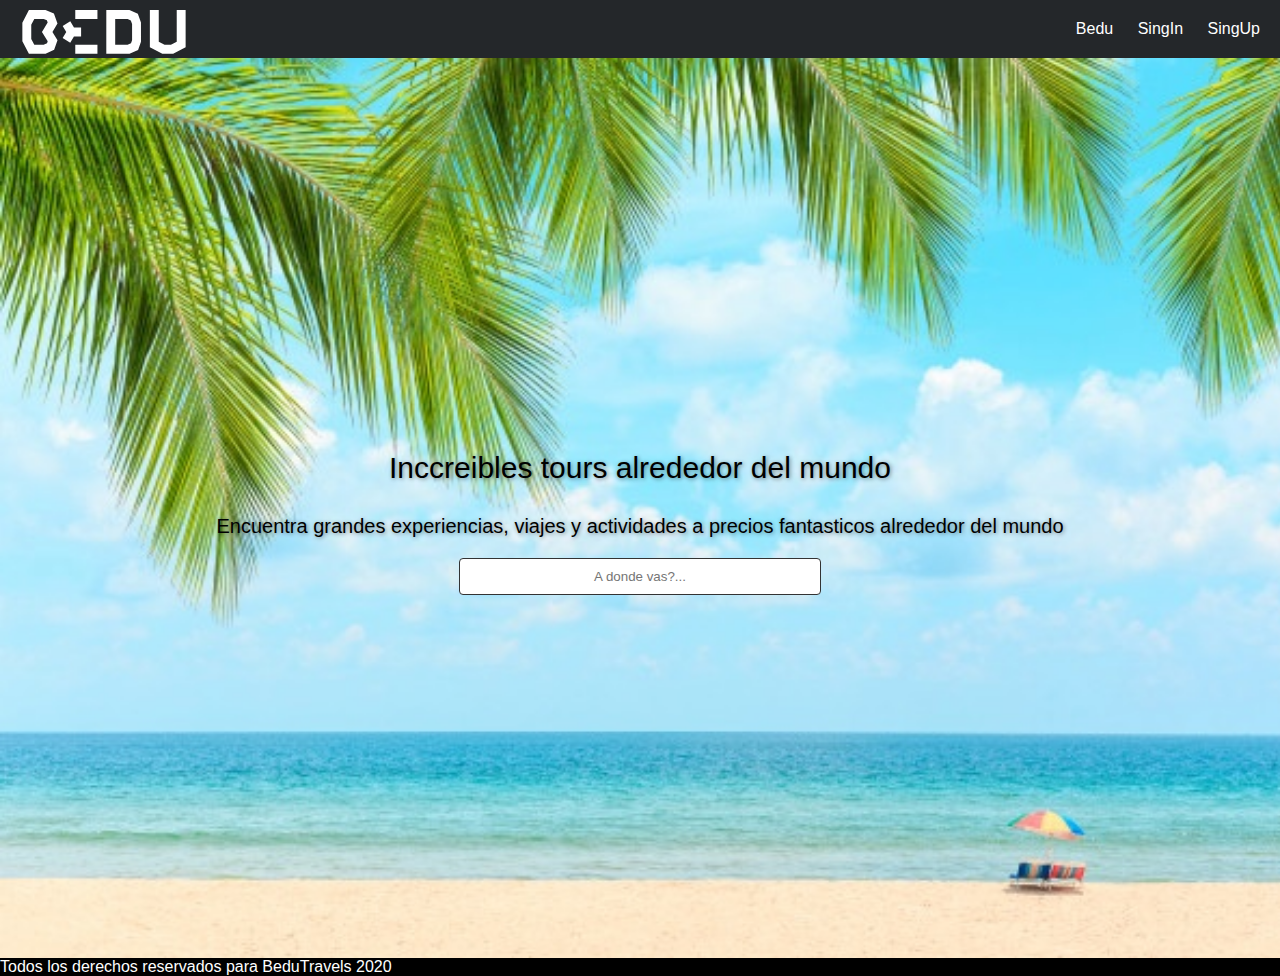
==== index.html @ e74a27b6 "primer commit/comentario" ====
<!DOCTYPE html>
<html lang="en">
<head>
    <meta charset="UTF-8">
    <meta name="viewport" content="width=device-width, initial-scale=1.0">
    <title>BeduTravels</title>
    <link rel="stylesheet" href="./assets/css/styles.css">
</head>
<body>
    <header>
        <nav>
            <div id="bedu-logo">
                <svg viewBox="0 0 167 45" width="168" height="44" class="fill-current sm:w-40 w-30"><g fill-rule="evenodd"><path d="M85.862 0l-.01 30.8.012 13.97h23.742l8.77-3.941 2.958-8.433-.027-19.713-3.196-8.89L109.521 0H85.862zm9.09 30.799l.007-21.58h12.729l3.224 1.491 1.296 3.605.023 16.498-1.138 3.244-3.464 1.596H94.956l-.003-4.854zM6.708 0L0 12.932v18.905l6.708 12.932h17.043l8.773-4.043 3.427-9.768-5.201-8.506 5.185-8.539L32.26 3.69 23.692 0H6.708zm2.393 29.563V15.207l3.106-5.988h9.63l3.224 1.388.817 2.273-5.823 9.589 5.856 9.577-.669 1.908-3.464 1.596h-9.571l-3.106-5.987zM157.883 0v32.579l-5.911 2.971h-6.557l-5.91-2.971V-.001h-9.103v38.15l12.766 6.62h11.05l12.766-6.62V0zM60.078 27.07v-9.22H52.8l-3.796-6.274-7.759 4.817 3.654 6.04-3.707 6.158 7.77 4.799 3.805-6.32zM54.119 9.22h22.676V0H54.12zM54.119 44.77h22.676v-9.22H54.12z"></path></g></svg>
            </div>
            <div>
                <a href="https://bedu.org">Bedu</a>
                <a href="">SingIn</a>
                <a href="">SingUp</a>
            </div>
        </nav>
    </header>
    <section>
        <!-- <article class="verde" id="principal">
            <p>Lorem ipsum dolor sit amet consectetur adipisicing elit. Exercitationem, laborum molestiae? Tenetur tempora fugit dolorum! Animi non sit eveniet optio, dolorem, aperiam id corporis reprehenderit itaque accusantium, asperiores necessitatibus vitae.</p>
        </article>
        <article id="dos">
            <p>Lorem ipsum, dolor sit amet consectetur adipisicing elit. Ab exercitationem a facere sapiente accusamus laborum, magni fugiat? Aspernatur, fuga quo excepturi quasi cumque, quae, quibusdam esse deserunt fugit cum libero.
            Qui reiciendis veniam eum nulla sint magni modi cumque libero, tenetur voluptatum numquam unde deserunt! Neque, deserunt quidem, totam quisquam, earum ullam a consequatur voluptate quos hic quo repellat repudiandae?
            Ab provident debitis iure. Quibusdam veniam a expedita sequi necessitatibus similique quam corporis magnam iusto dolore rem facilis laudantium voluptatibus molestiae cupiditate nostrum veritatis incidunt, voluptates molestias nisi minima? Pariatur!
            Nulla omnis aliquam vero eius nam repellat, voluptatibus totam quia? Itaque sed facere ut sint dignissimos, magni odio eos similique excepturi molestiae consequuntur iste animi sit? Expedita aspernatur blanditiis quis!
            Sapiente sit culpa rem repellendus quia placeat, ratione, tempore quod at, asperiores impedit ipsa! Debitis in, velit aliquid iure eveniet libero consectetur pariatur recusandae accusantium veritatis, sit enim illo nostrum.</p>
        </article>
        <article class="verde"></article> -->
        <div class="container-title-subtitle">
            <p>Inccreibles tours alrededor del mundo</p>
            <p>Encuentra grandes experiencias, viajes y actividades a precios fantasticos alrededor del mundo</p>
        </div>
        <div>
            <input type="text" placeholder="A donde vas?..."/>
        </div>
    </section>
    <aside></aside>
    <footer>
        Todos los derechos reservados para BeduTravels 2020
    </footer>
</body>
</html>
<!-- git hub
     gitlab
     gitbuket
 -->
---- assets/css/styles.css ----
html{
    height: 100%;
}
body {
    font-family: Arial, Helvetica, sans-serif;
    margin: 0px;
    height: 100%;
}

nav {
    background-color: #24272a;
    min-height: 50px;
    width: 100%;
    display: flex;
    justify-content: space-between;
    align-items: center;
}

nav > div > a {
    color: #fff;
    text-decoration: none;
    padding-right: 20px;
}

nav>div>a:hover{
    color: red;
}

#bedu-logo {
    margin-left: 20px;
    width: 50px;
    margin-top: 10px;
}

#bedu-logo svg{
    fill: white;
}

section {
    background-image: url(../images/playa.jpg);
    background-repeat: no-repeat;
    background-size: cover;
    height: 100%;
    display: flex;
    flex-direction: column;
    align-items: center;
    justify-content: center;
}
/* justify-content: center; */

section>div{
    text-align: center;
    width: 100%;
    
}
h3{
    margin-top: 0;
}

footer {
    background-color: black;
    color: #fff;
}

input::placeholder{
    text-align: center;
}
input{
    border: 1px solid #333;
    padding: 10px 20px;
    border-radius: 4px;
    width: 25%;
}


.container-title-subtitle > p:first-child{
    font-size: 30px;
    text-shadow: 1px 1px 4px rgb(0,0,0,0.45);
}

.container-title-subtitle > p:last-child{
    font-size: 20px;
    text-shadow: 1px 1px 4px rgba(0,0,0,0.45);
}

@media screen and (max-width: 600px) {
    section {
        background-image: url(../images/playa2.jpg);
    }
    input {
        display: none;
    }
}

/* article#principal {
    color: orange;
}

#principal {
    font-size: 40pt;
}
#uno {
    font-size: 40pt;
}

#dos {
    font-size: 30px;
} 

article.verde {
    background-color: green;
    min-height: 30px;
    max-height: 100px;
    overflow: hidden;
}*/
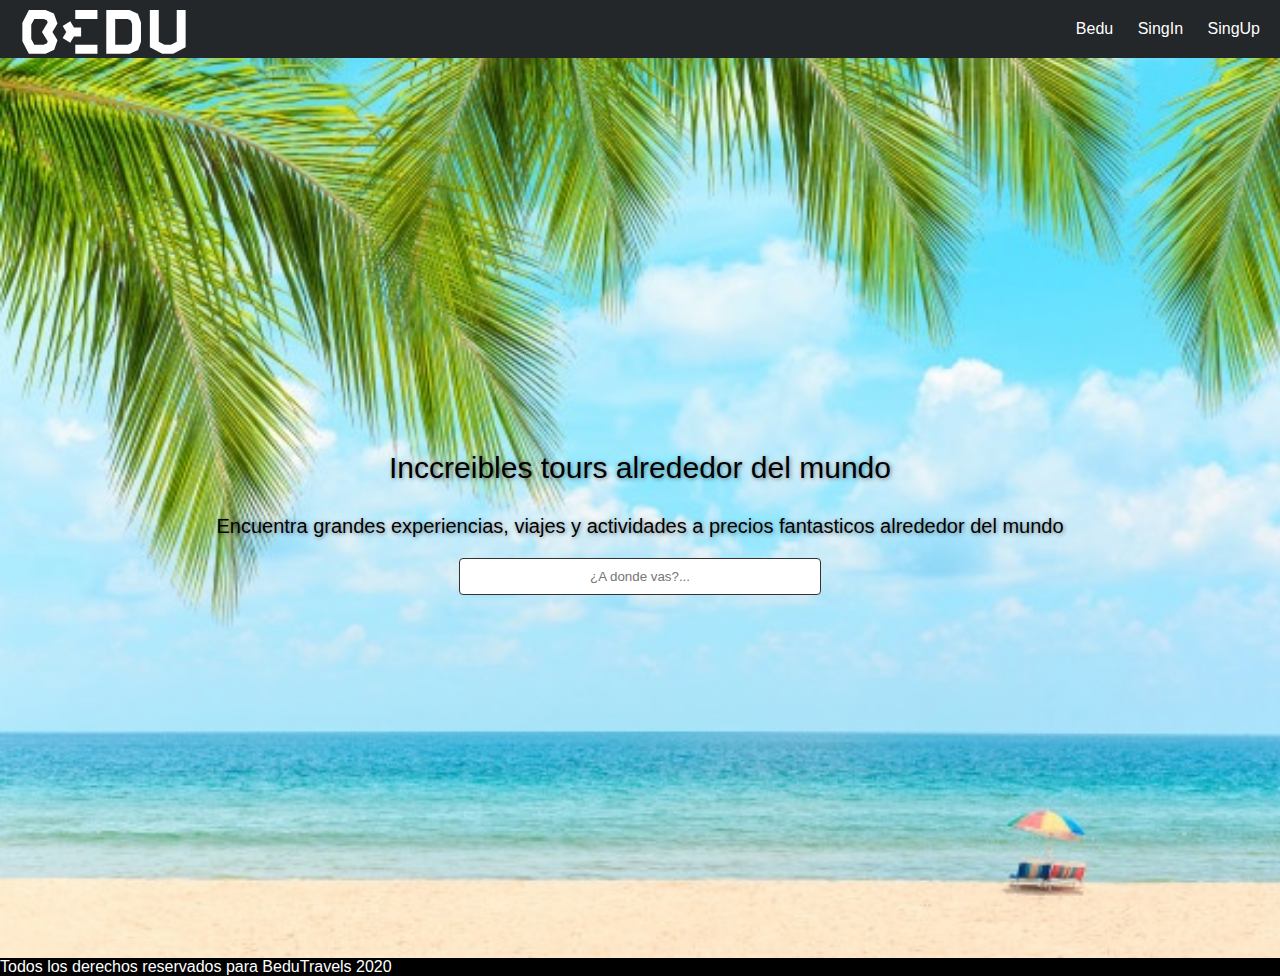
==== commit facb5032: "Temas: responsive y sass" ====
--- a/index.html
+++ b/index.html
@@ -36,7 +36,7 @@
             <p>Encuentra grandes experiencias, viajes y actividades a precios fantasticos alrededor del mundo</p>
         </div>
         <div>
-            <input type="text" placeholder="A donde vas?..."/>
+            <input type="text" placeholder="¿A donde vas?..."/>
         </div>
     </section>
     <aside></aside>
@@ -45,6 +45,8 @@
     </footer>
 </body>
 </html>
+
+
 <!-- git hub
      gitlab
      gitbuket
--- a/assets/css/styles.css
+++ b/assets/css/styles.css
@@ -23,7 +23,7 @@
 }
 
 nav>div>a:hover{
-    color: red;
+    color: lightblue;
 }
 
 #bedu-logo {
